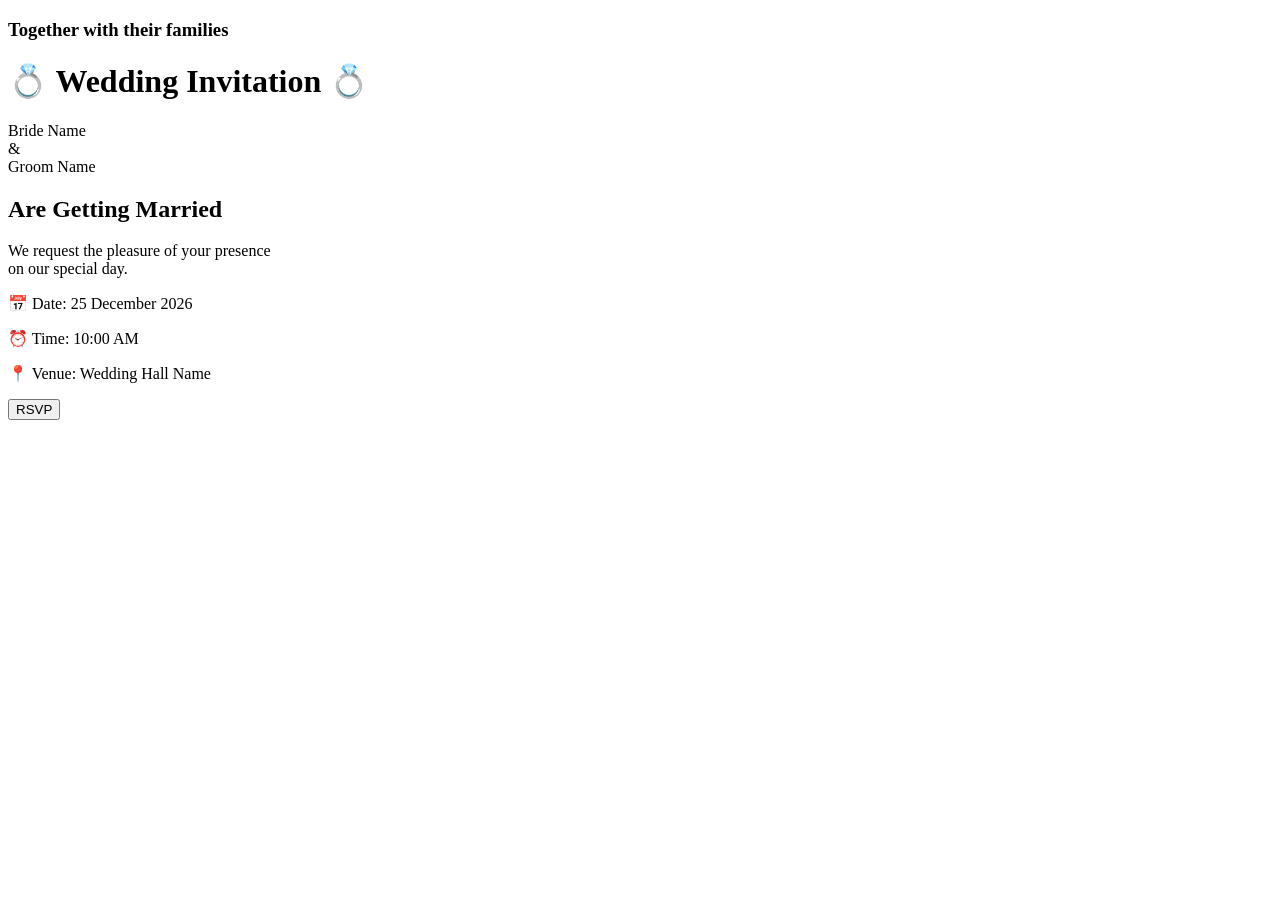
==== index.html @ 199845df "Create index.html" ====
<!DOCTYPE html>
<html lang="en">
<head>
    <meta charset="UTF-8">
    <meta name="viewport" content="width=device-width, initial-scale=1.0">
    <title>Wedding Invitation</title>
    <link rel="stylesheet" href="style.css">
</head>
<body>

<div class="invitation">

    <h3>Together with their families</h3>

    <h1>💍 Wedding Invitation 💍</h1>

    <p class="names">
        Bride Name
        <br>&
        <br>
        Groom Name
    </p>

    <h2>Are Getting Married</h2>

    <p>
        We request the pleasure of your presence<br>
        on our special day.
    </p>

    <div class="details">
        <p>📅 Date: 25 December 2026</p>
        <p>⏰ Time: 10:00 AM</p>
        <p>📍 Venue: Wedding Hall Name</p>
    </div>

    <button onclick="showMessage()">
        RSVP
    </button>

</div>

<script src="script.js"></script>

</body>
</html>
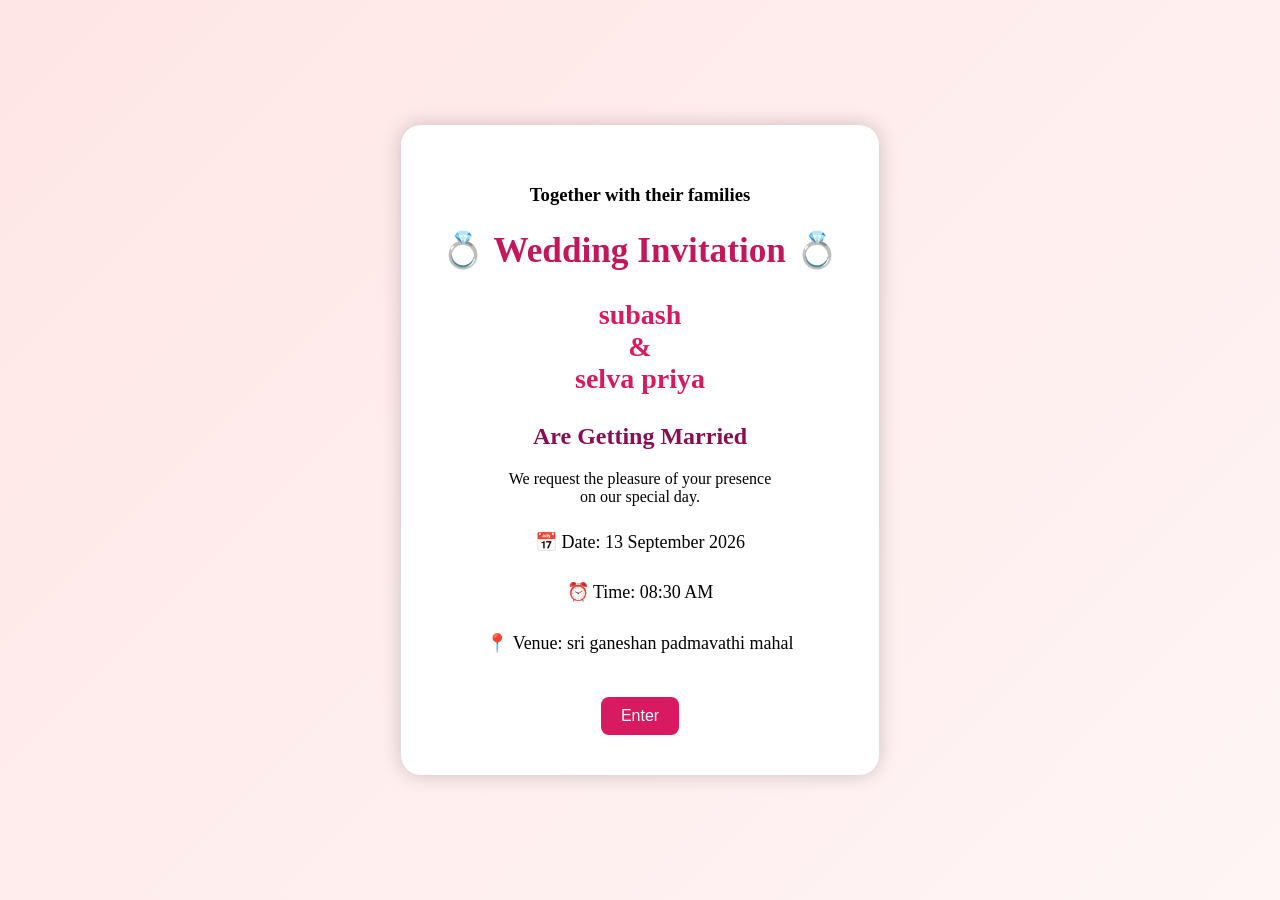
==== commit 952df08d: "Update index.html" ====
--- a/index.html
+++ b/index.html
@@ -15,10 +15,10 @@
     <h1>💍 Wedding Invitation 💍</h1>
 
     <p class="names">
-        Bride Name
+        subash 
         <br>&
         <br>
-        Groom Name
+        selva priya 
     </p>
 
     <h2>Are Getting Married</h2>
@@ -29,13 +29,13 @@
     </p>
 
     <div class="details">
-        <p>📅 Date: 25 December 2026</p>
-        <p>⏰ Time: 10:00 AM</p>
-        <p>📍 Venue: Wedding Hall Name</p>
+        <p>📅 Date: 13 September 2026</p>
+        <p>⏰ Time: 08:30 AM</p>
+        <p>📍 Venue: sri ganeshan padmavathi mahal</p>
     </div>
 
     <button onclick="showMessage()">
-        RSVP
+        Enter
     </button>
 
 </div>
--- a/style.css
+++ b/style.css
@@ -0,0 +1,55 @@
+body {
+    margin: 0;
+    padding: 0;
+    font-family: Georgia, serif;
+    background: linear-gradient(135deg, #ffe6e6, #fff5f5);
+    display: flex;
+    justify-content: center;
+    align-items: center;
+    min-height: 100vh;
+}
+
+.invitation {
+    background: white;
+    padding: 40px;
+    border-radius: 20px;
+    text-align: center;
+    max-width: 500px;
+    box-shadow: 0 0 20px rgba(0,0,0,0.2);
+}
+
+h1 {
+    color: #c2185b;
+    font-size: 2.2em;
+}
+
+h2 {
+    color: #880e4f;
+}
+
+.names {
+    font-size: 28px;
+    font-weight: bold;
+    color: #d81b60;
+}
+
+.details {
+    margin-top: 20px;
+    font-size: 18px;
+    line-height: 1.8;
+}
+
+button {
+    margin-top: 20px;
+    padding: 10px 20px;
+    border: none;
+    background: #d81b60;
+    color: white;
+    border-radius: 8px;
+    cursor: pointer;
+    font-size: 16px;
+}
+
+button:hover {
+    background: #ad1457;
+}
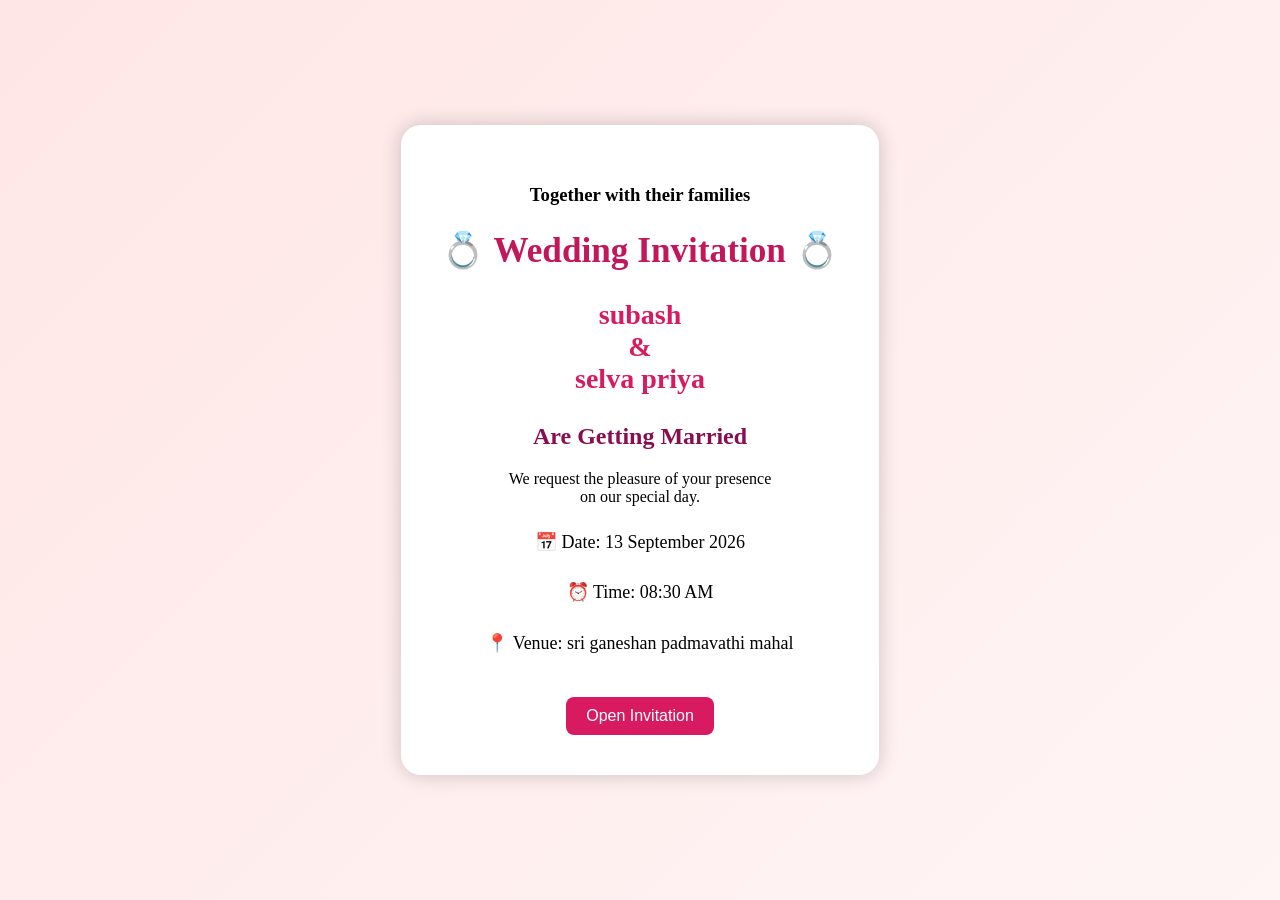
==== commit 6c1906e7: "Update index.html" ====
--- a/index.html
+++ b/index.html
@@ -34,9 +34,10 @@
         <p>📍 Venue: sri ganeshan padmavathi mahal</p>
     </div>
 
-    <button onclick="showMessage()">
-        Enter
+    <button onclick="window.location.href='invitation.html'">
+Open Invitation
     </button>
+    
 
 </div>
 
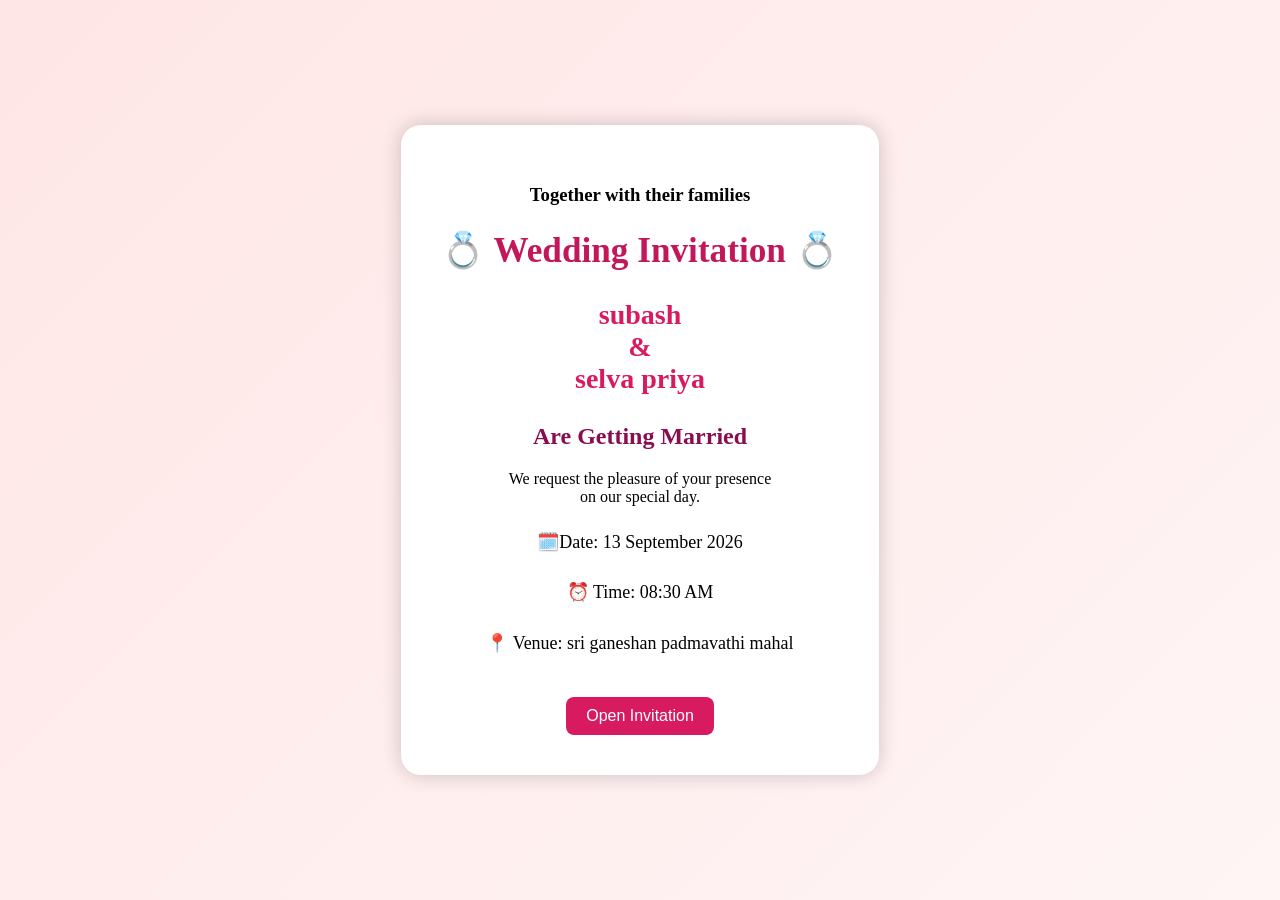
==== commit c935702a: "Update index.html" ====
--- a/index.html
+++ b/index.html
@@ -29,7 +29,7 @@
     </p>
 
     <div class="details">
-        <p>📅 Date: 13 September 2026</p>
+        <p>🗓️Date: 13 September 2026</p>
         <p>⏰ Time: 08:30 AM</p>
         <p>📍 Venue: sri ganeshan padmavathi mahal</p>
     </div>
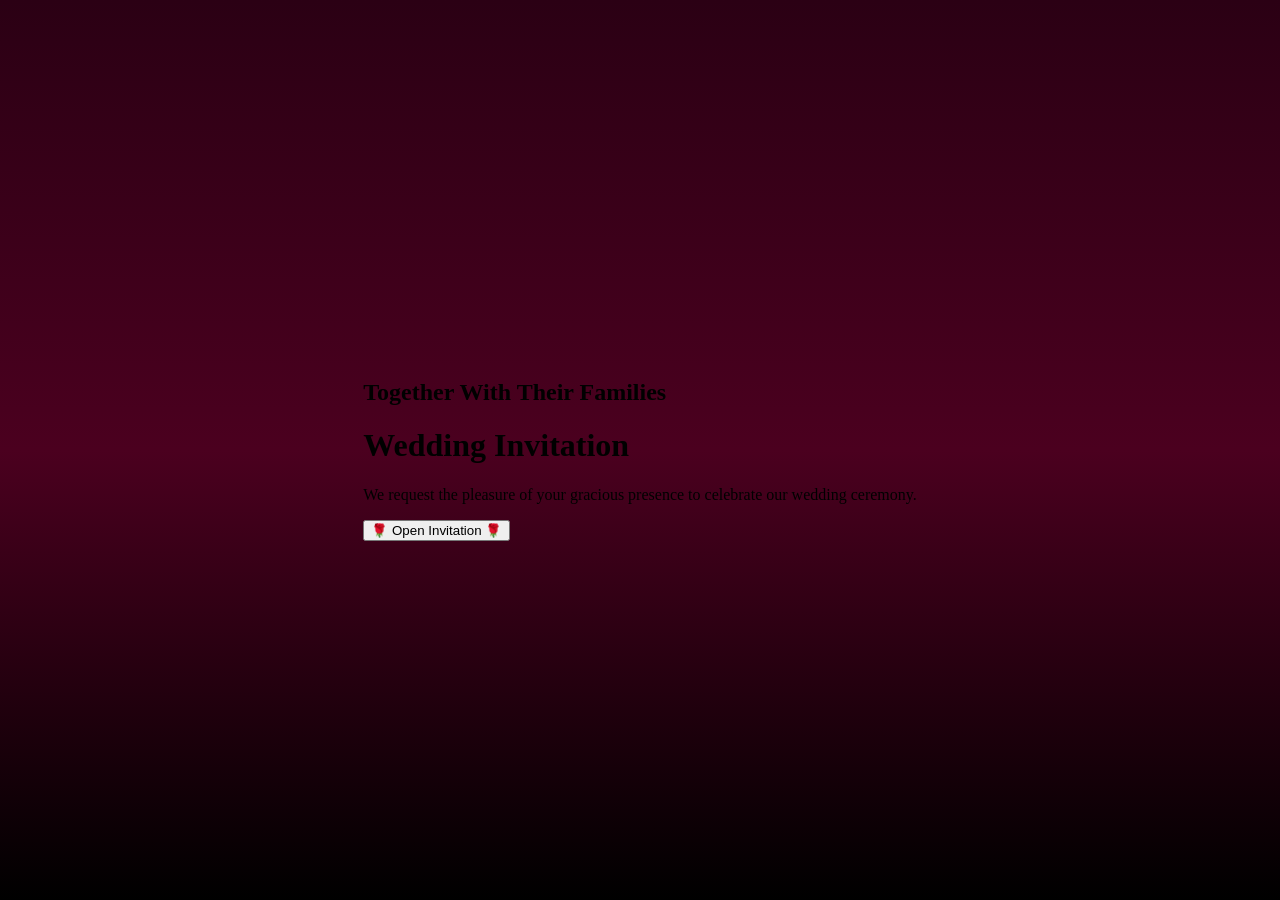
==== commit 12906609: "Update index.html" ====
--- a/index.html
+++ b/index.html
@@ -4,42 +4,35 @@
     <meta charset="UTF-8">
     <meta name="viewport" content="width=device-width, initial-scale=1.0">
     <title>Wedding Invitation</title>
+
     <link rel="stylesheet" href="style.css">
+
+    <!-- Google Fonts -->
+    <link href="https://fonts.googleapis.com/css2?family=Cinzel:wght@400;700&family=Great+Vibes&display=swap" rel="stylesheet">
 </head>
+
 <body>
 
-<div class="invitation">
+    <!-- Rose Petals -->
+    <div id="petals"></div>
 
-    <h3>Together with their families</h3>
+    <!-- Welcome Card -->
+    <div class="welcome-card">
 
-    <h1>💍 Wedding Invitation 💍</h1>
+        <h2>Together With Their Families</h2>
 
-    <p class="names">
-        subash 
-        <br>&
-        <br>
-        selva priya 
-    </p>
+        <h1>Wedding Invitation</h1>
 
-    <h2>Are Getting Married</h2>
+        <p class="welcome-text">
+            We request the pleasure of your gracious presence
+            to celebrate our wedding ceremony.
+        </p>
 
-    <p>
-        We request the pleasure of your presence<br>
-        on our special day.
-    </p>
+        <button onclick="openInvitation()">
+            🌹 Open Invitation 🌹
+        </button>
 
-    <div class="details">
-        <p>🗓️Date: 13 September 2026</p>
-        <p>⏰ Time: 08:30 AM</p>
-        <p>📍 Venue: sri ganeshan padmavathi mahal</p>
     </div>
-
-    <button onclick="window.location.href='invitation.html'">
-Open Invitation
-    </button>
-    
-
-</div>
 
 <script src="script.js"></script>
 
--- a/style.css
+++ b/style.css
@@ -1,55 +1,35 @@
-body {
-    margin: 0;
-    padding: 0;
-    font-family: Georgia, serif;
-    background: linear-gradient(135deg, #ffe6e6, #fff5f5);
-    display: flex;
-    justify-content: center;
-    align-items: center;
-    min-height: 100vh;
+body{
+    margin:0;
+    overflow:hidden;
+    display:flex;
+    justify-content:center;
+    align-items:center;
+    min-height:100vh;
+    background:linear-gradient(180deg,#2b0014,#4b001f,#000);
 }
 
-.invitation {
-    background: white;
-    padding: 40px;
-    border-radius: 20px;
-    text-align: center;
-    max-width: 500px;
-    box-shadow: 0 0 20px rgba(0,0,0,0.2);
+img{
+    width:100%;
+    max-width:700px;
+    border-radius:15px;
+    box-shadow:0 0 30px rgba(255,0,80,.5);
+    position:relative;
+    z-index:2;
 }
 
-h1 {
-    color: #c2185b;
-    font-size: 2.2em;
+.petal{
+    position:fixed;
+    top:-50px;
+    pointer-events:none;
+    z-index:1;
+    animation:fall linear infinite;
 }
 
-h2 {
-    color: #880e4f;
+@keyframes fall{
+    from{
+        transform:translateY(-10vh) rotate(0deg);
+    }
+    to{
+        transform:translateY(110vh) rotate(360deg);
+    }
 }
-
-.names {
-    font-size: 28px;
-    font-weight: bold;
-    color: #d81b60;
-}
-
-.details {
-    margin-top: 20px;
-    font-size: 18px;
-    line-height: 1.8;
-}
-
-button {
-    margin-top: 20px;
-    padding: 10px 20px;
-    border: none;
-    background: #d81b60;
-    color: white;
-    border-radius: 8px;
-    cursor: pointer;
-    font-size: 16px;
-}
-
-button:hover {
-    background: #ad1457;
-}
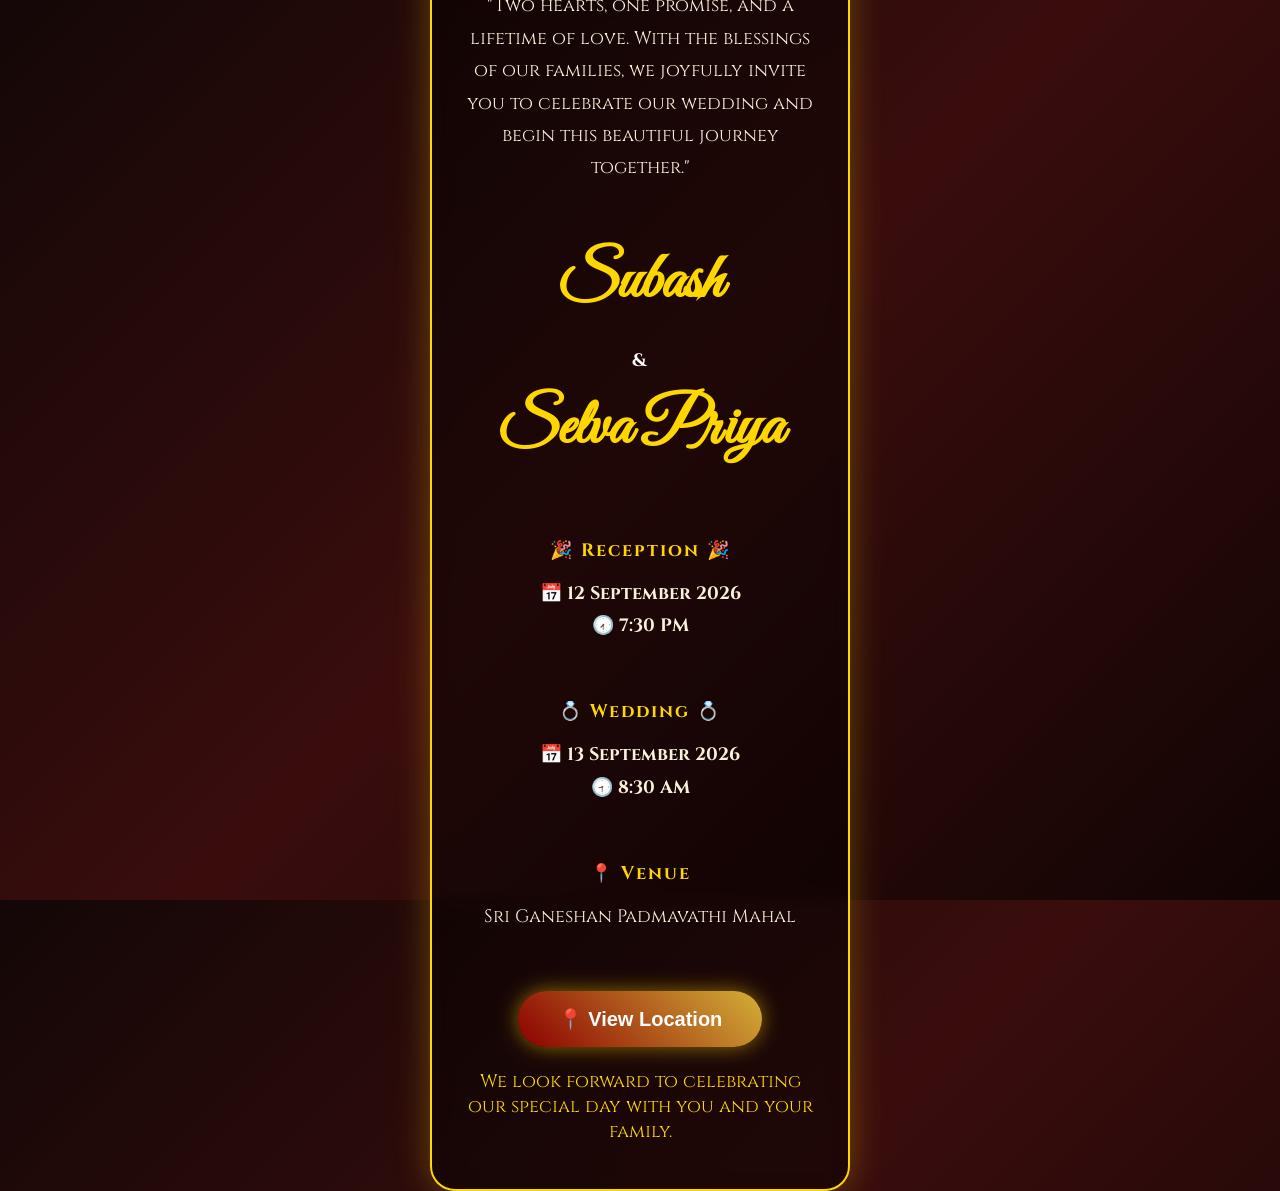
==== commit 20324861: "Update index.html" ====
--- a/index.html
+++ b/index.html
@@ -1,38 +1,78 @@
 <!DOCTYPE html>
 <html lang="en">
 <head>
-    <meta charset="UTF-8">
-    <meta name="viewport" content="width=device-width, initial-scale=1.0">
-    <title>Wedding Invitation</title>
+<meta charset="UTF-8">
+<meta name="viewport" content="width=device-width, initial-scale=1.0">
 
-    <link rel="stylesheet" href="style.css">
+<title>Subash ❤️ Selva Priya Wedding Invitation</title>
 
-    <!-- Google Fonts -->
-    <link href="https://fonts.googleapis.com/css2?family=Cinzel:wght@400;700&family=Great+Vibes&display=swap" rel="stylesheet">
+<link rel="stylesheet" href="style.css">
+
+<link href="https://fonts.googleapis.com/css2?family=Great+Vibes&family=Cinzel:wght@400;600;700&display=swap" rel="stylesheet">
 </head>
 
 <body>
 
-    <!-- Rose Petals -->
-    <div id="petals"></div>
+<div id="petals"></div>
 
-    <!-- Welcome Card -->
-    <div class="welcome-card">
+<div class="welcome-card">
 
-        <h2>Together With Their Families</h2>
+<h2>With the Blessings of Our Families</h2>
 
-        <h1>Wedding Invitation</h1>
+<h1>Wedding Invitation</h1>
 
-        <p class="welcome-text">
-            We request the pleasure of your gracious presence
-            to celebrate our wedding ceremony.
-        </p>
+<p class="welcome-text">
+"Two hearts, one promise, and a lifetime of love.
+With the blessings of our families, we joyfully invite you to celebrate our wedding and begin this beautiful journey together."
+</p>
 
-        <button onclick="openInvitation()">
-            🌹 Open Invitation 🌹
-        </button>
+<br>
 
-    </div>
+<h1 style="font-size:65px;">Subash</h1>
+
+<h2 style="color:#ffffff;">&</h2>
+
+<h1 style="font-size:65px;">Selva Priya</h1>
+
+<br><br>
+
+<h2 style="color:gold;">🎉 Reception 🎉</h2>
+
+<p class="welcome-text">
+📅 <b>12 September 2026</b><br>
+🕢 <b>7:30 PM</b>
+</p>
+
+<br>
+
+<h2 style="color:gold;">💍 Wedding 💍</h2>
+
+<p class="welcome-text">
+📅 <b>13 September 2026</b><br>
+🕣 <b>8:30 AM</b>
+</p>
+
+<br>
+
+<h2 style="color:gold;">📍 Venue</h2>
+
+<p class="welcome-text">
+Sri Ganeshan Padmavathi Mahal
+</p>
+
+<br>
+
+<a href="https://maps.app.goo.gl/QaE5LaAjvBfJkAhX9" target="_blank">
+<button>📍 View Location</button>
+</a>
+
+<br><br>
+
+<p style="color:#FFD700;font-size:18px;">
+We look forward to celebrating our special day with you and your family.
+</p>
+
+</div>
 
 <script src="script.js"></script>
 
--- a/style.css
+++ b/style.css
@@ -1,35 +1,146 @@
+/* Google Fonts */
+@import url('https://fonts.googleapis.com/css2?family=Cinzel:wght@400;600;700&family=Great+Vibes&display=swap');
+
+*{
+    margin:0;
+    padding:0;
+    box-sizing:border-box;
+}
+
 body{
-    margin:0;
+    background:linear-gradient(135deg,#140707,#3a0d0d,#120404);
     overflow:hidden;
+    height:100vh;
     display:flex;
     justify-content:center;
     align-items:center;
-    min-height:100vh;
-    background:linear-gradient(180deg,#2b0014,#4b001f,#000);
+    font-family:'Cinzel',serif;
+    position:relative;
 }
 
-img{
+/* Welcome Card */
+
+.welcome-card{
+    width:90%;
+    max-width:420px;
+    text-align:center;
+    background:rgba(0,0,0,.45);
+    padding:45px 30px;
+    border:2px solid gold;
+    border-radius:25px;
+    backdrop-filter:blur(10px);
+    box-shadow:0 0 35px rgba(255,215,0,.3);
+    animation:fadeZoom 1.5s ease;
+    z-index:10;
+}
+
+.welcome-card h2{
+    color:#ffffff;
+    font-size:18px;
+    letter-spacing:2px;
+    margin-bottom:15px;
+}
+
+.welcome-card h1{
+    font-family:'Great Vibes',cursive;
+    color:gold;
+    font-size:58px;
+    margin-bottom:25px;
+}
+
+.welcome-text{
+    color:#f8f2dc;
+    font-size:18px;
+    line-height:1.8;
+    margin-bottom:35px;
+}
+
+button{
+    background:linear-gradient(45deg,#8B0000,#d4af37);
+    color:white;
+    border:none;
+    padding:16px 40px;
+    border-radius:40px;
+    font-size:20px;
+    cursor:pointer;
+    transition:.4s;
+    font-weight:bold;
+    box-shadow:0 0 20px rgba(255,215,0,.5);
+}
+
+button:hover{
+    transform:scale(1.08);
+    box-shadow:0 0 30px gold;
+}
+
+/* Rose Petals */
+
+#petals{
+    position:fixed;
+    top:0;
+    left:0;
     width:100%;
-    max-width:700px;
-    border-radius:15px;
-    box-shadow:0 0 30px rgba(255,0,80,.5);
-    position:relative;
-    z-index:2;
+    height:100%;
+    pointer-events:none;
+    overflow:hidden;
 }
 
 .petal{
-    position:fixed;
-    top:-50px;
-    pointer-events:none;
-    z-index:1;
+    position:absolute;
+    top:-60px;
+    font-size:28px;
     animation:fall linear infinite;
 }
 
 @keyframes fall{
-    from{
-        transform:translateY(-10vh) rotate(0deg);
-    }
-    to{
-        transform:translateY(110vh) rotate(360deg);
-    }
+
+0%{
+transform:translateY(-60px) rotate(0deg);
+opacity:1;
 }
+
+100%{
+transform:translateY(120vh) rotate(360deg);
+opacity:.8;
+}
+
+}
+
+/* Card Animation */
+
+@keyframes fadeZoom{
+
+0%{
+opacity:0;
+transform:scale(.85);
+}
+
+100%{
+opacity:1;
+transform:scale(1);
+}
+
+}
+
+/* Mobile */
+
+@media(max-width:600px){
+
+.welcome-card{
+padding:35px 22px;
+}
+
+.welcome-card h1{
+font-size:46px;
+}
+
+.welcome-text{
+font-size:16px;
+}
+
+button{
+font-size:18px;
+padding:14px 30px;
+}
+
+}
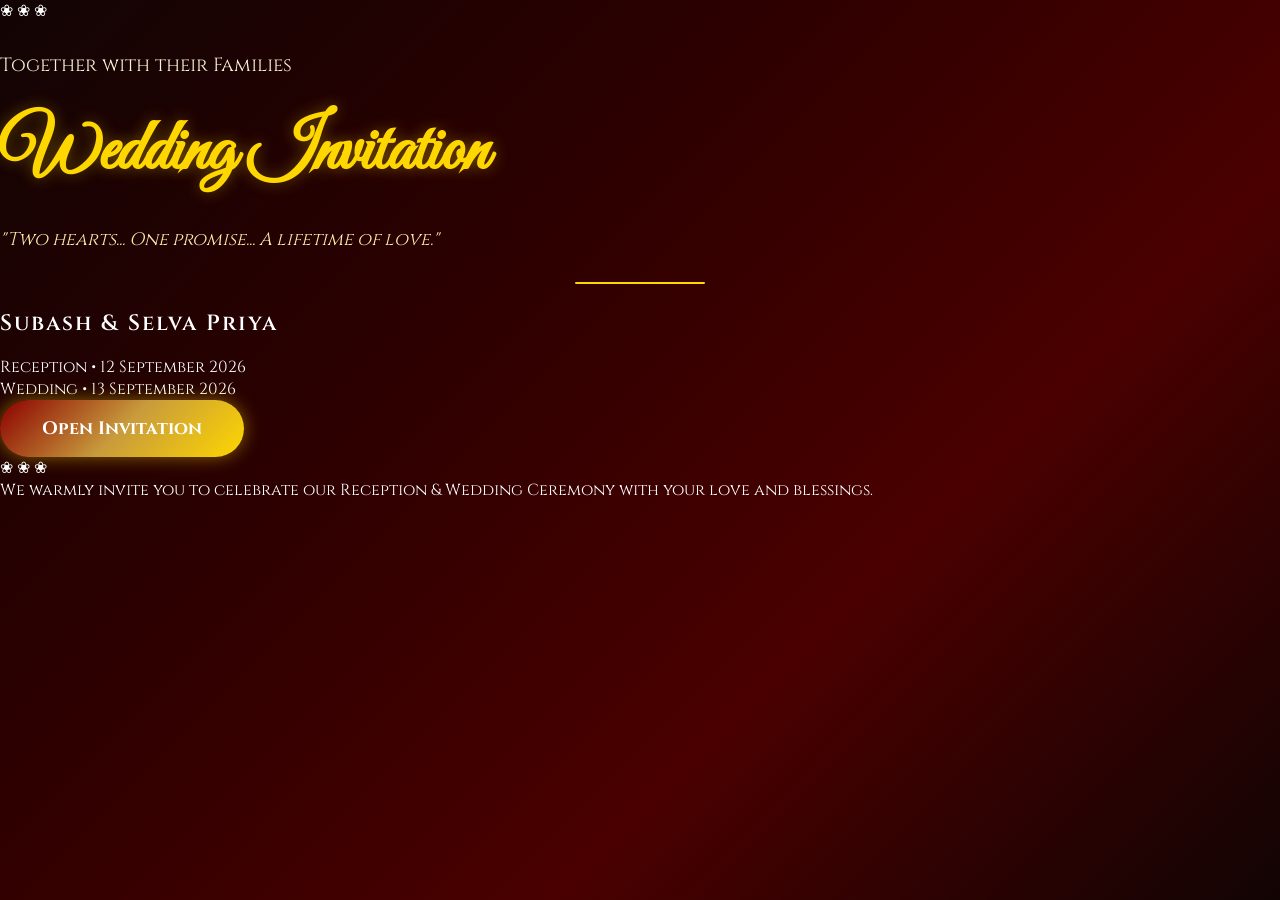
==== commit ac28fca3: "Update index.html" ====
--- a/index.html
+++ b/index.html
@@ -1,78 +1,98 @@
 <!DOCTYPE html>
 <html lang="en">
+
 <head>
+
 <meta charset="UTF-8">
 <meta name="viewport" content="width=device-width, initial-scale=1.0">
 
-<title>Subash ❤️ Selva Priya Wedding Invitation</title>
+<title>Subash ❤️ Selva Priya | Wedding Invitation</title>
 
 <link rel="stylesheet" href="style.css">
 
-<link href="https://fonts.googleapis.com/css2?family=Great+Vibes&family=Cinzel:wght@400;600;700&display=swap" rel="stylesheet">
+<link href="https://fonts.googleapis.com/css2?family=Great+Vibes&family=Cinzel:wght@400;500;600;700&display=swap" rel="stylesheet">
+
 </head>
 
 <body>
 
+<!-- Floating Petals -->
 <div id="petals"></div>
 
-<div class="welcome-card">
+<!-- Background Glow -->
+<div class="bg-glow glow1"></div>
+<div class="bg-glow glow2"></div>
+<div class="bg-glow glow3"></div>
 
-<h2>With the Blessings of Our Families</h2>
+<!-- Welcome Screen -->
 
-<h1>Wedding Invitation</h1>
+<section class="hero">
+
+<div class="glass-card">
+
+<div class="top-flower">❀ ❀ ❀</div>
 
 <p class="welcome-text">
-"Two hearts, one promise, and a lifetime of love.
-With the blessings of our families, we joyfully invite you to celebrate our wedding and begin this beautiful journey together."
+Together with their Families
 </p>
+
+<h1 class="main-title">
+Wedding Invitation
+</h1>
+
+<p class="quote">
+
+"Two hearts...
+One promise...
+A lifetime of love."
+
+</p>
+
+<div class="divider"></div>
+
+<h2 class="couple-name">
+
+Subash
+
+<span>&</span>
+
+Selva Priya
+
+</h2>
+
+<p class="date-preview">
+
+Reception • 12 September 2026
 
 <br>
 
-<h1 style="font-size:65px;">Subash</h1>
+Wedding • 13 September 2026
 
-<h2 style="color:#ffffff;">&</h2>
-
-<h1 style="font-size:65px;">Selva Priya</h1>
-
-<br><br>
-
-<h2 style="color:gold;">🎉 Reception 🎉</h2>
-
-<p class="welcome-text">
-📅 <b>12 September 2026</b><br>
-🕢 <b>7:30 PM</b>
 </p>
 
-<br>
+<button class="open-btn" onclick="openInvitation()">
 
-<h2 style="color:gold;">💍 Wedding 💍</h2>
+Open Invitation
 
-<p class="welcome-text">
-📅 <b>13 September 2026</b><br>
-🕣 <b>8:30 AM</b>
-</p>
+</button>
 
-<br>
+<div class="bottom-flower">
 
-<h2 style="color:gold;">📍 Venue</h2>
-
-<p class="welcome-text">
-Sri Ganeshan Padmavathi Mahal
-</p>
-
-<br>
-
-<a href="https://maps.app.goo.gl/QaE5LaAjvBfJkAhX9" target="_blank">
-<button>📍 View Location</button>
-</a>
-
-<br><br>
-
-<p style="color:#FFD700;font-size:18px;">
-We look forward to celebrating our special day with you and your family.
-</p>
+❀ ❀ ❀
 
 </div>
+
+</div>
+
+</section>
+<!-- Decorative Bottom Text -->
+<div class="footer-note">
+    We warmly invite you to celebrate
+    our Reception & Wedding Ceremony
+    with your love and blessings.
+</div>
+
+</section>
 
 <script src="script.js"></script>
 
--- a/style.css
+++ b/style.css
@@ -1,5 +1,4 @@
-/* Google Fonts */
-@import url('https://fonts.googleapis.com/css2?family=Cinzel:wght@400;600;700&family=Great+Vibes&display=swap');
+@import url('https://fonts.googleapis.com/css2?family=Great+Vibes&family=Cinzel:wght@400;500;600;700&display=swap');
 
 *{
     margin:0;
@@ -7,73 +6,20 @@
     box-sizing:border-box;
 }
 
+html{
+    scroll-behavior:smooth;
+}
+
 body{
-    background:linear-gradient(135deg,#140707,#3a0d0d,#120404);
-    overflow:hidden;
-    height:100vh;
-    display:flex;
-    justify-content:center;
-    align-items:center;
     font-family:'Cinzel',serif;
+    background:linear-gradient(135deg,#120404,#2b0000,#4a0000,#120404);
+    min-height:100vh;
+    overflow-x:hidden;
+    color:#fff;
     position:relative;
 }
 
-/* Welcome Card */
-
-.welcome-card{
-    width:90%;
-    max-width:420px;
-    text-align:center;
-    background:rgba(0,0,0,.45);
-    padding:45px 30px;
-    border:2px solid gold;
-    border-radius:25px;
-    backdrop-filter:blur(10px);
-    box-shadow:0 0 35px rgba(255,215,0,.3);
-    animation:fadeZoom 1.5s ease;
-    z-index:10;
-}
-
-.welcome-card h2{
-    color:#ffffff;
-    font-size:18px;
-    letter-spacing:2px;
-    margin-bottom:15px;
-}
-
-.welcome-card h1{
-    font-family:'Great Vibes',cursive;
-    color:gold;
-    font-size:58px;
-    margin-bottom:25px;
-}
-
-.welcome-text{
-    color:#f8f2dc;
-    font-size:18px;
-    line-height:1.8;
-    margin-bottom:35px;
-}
-
-button{
-    background:linear-gradient(45deg,#8B0000,#d4af37);
-    color:white;
-    border:none;
-    padding:16px 40px;
-    border-radius:40px;
-    font-size:20px;
-    cursor:pointer;
-    transition:.4s;
-    font-weight:bold;
-    box-shadow:0 0 20px rgba(255,215,0,.5);
-}
-
-button:hover{
-    transform:scale(1.08);
-    box-shadow:0 0 30px gold;
-}
-
-/* Rose Petals */
+/* Falling Petals */
 
 #petals{
     position:fixed;
@@ -81,21 +27,27 @@
     left:0;
     width:100%;
     height:100%;
+    overflow:hidden;
     pointer-events:none;
-    overflow:hidden;
+    z-index:1;
 }
 
 .petal{
     position:absolute;
     top:-60px;
-    font-size:28px;
+    font-size:26px;
     animation:fall linear infinite;
+    opacity:.9;
 }
 
 @keyframes fall{
 
 0%{
-transform:translateY(-60px) rotate(0deg);
+transform:translateY(-80px) rotate(0deg);
+opacity:0;
+}
+
+10%{
 opacity:1;
 }
 
@@ -106,41 +58,248 @@
 
 }
 
-/* Card Animation */
-
-@keyframes fadeZoom{
+/* Premium Card */
+
+.welcome-card{
+    position:relative;
+    z-index:10;
+    width:92%;
+    max-width:700px;
+    margin:50px auto;
+    padding:50px 35px;
+    text-align:center;
+
+    background:rgba(20,8,8,.75);
+
+    border:2px solid rgba(255,215,0,.7);
+
+    border-radius:28px;
+
+    backdrop-filter:blur(12px);
+
+    box-shadow:
+    0 0 18px rgba(255,215,0,.35),
+    0 0 45px rgba(0,0,0,.6);
+
+    animation:fadeIn 1.4s ease;
+}
+
+/* Decorative Border */
+
+.welcome-card::before{
+
+content:"";
+
+position:absolute;
+
+top:10px;
+left:10px;
+right:10px;
+bottom:10px;
+
+border:1px solid rgba(255,215,0,.45);
+
+border-radius:20px;
+
+pointer-events:none;
+
+}
+
+/* Headings */
+
+h1{
+
+font-family:'Great Vibes',cursive;
+
+font-size:72px;
+
+color:#FFD700;
+
+margin-bottom:15px;
+
+text-shadow:0 0 15px rgba(255,215,0,.35);
+
+}
+
+h2{
+
+font-size:22px;
+
+font-weight:600;
+
+letter-spacing:2px;
+
+color:#ffffff;
+
+margin-bottom:18px;
+
+}
+
+.welcome-text{
+
+font-size:19px;
+
+line-height:1.9;
+
+color:#f8f1d5;
+
+margin:25px 0;
+
+}
+
+/* Divider */
+
+.divider{
+
+width:130px;
+
+height:2px;
+
+background:gold;
+
+margin:25px auto;
+
+border-radius:10px;
+
+}
+/* Buttons */
+
+button{
+    background:linear-gradient(135deg,#8B0000,#c89b3c,#FFD700);
+    color:white;
+    border:none;
+    padding:16px 42px;
+    border-radius:50px;
+    font-size:18px;
+    font-family:'Cinzel',serif;
+    font-weight:bold;
+    cursor:pointer;
+    transition:0.4s ease;
+    box-shadow:0 0 18px rgba(255,215,0,.45);
+}
+
+button:hover{
+    transform:translateY(-4px) scale(1.05);
+    box-shadow:0 0 28px rgba(255,215,0,.8);
+}
+
+button:active{
+    transform:scale(.98);
+}
+
+a{
+    text-decoration:none;
+}
+
+/* Wedding Sections */
+
+.section-title{
+    color:#FFD700;
+    font-size:30px;
+    margin-top:25px;
+    margin-bottom:15px;
+    font-weight:700;
+}
+
+.section-box{
+    background:rgba(255,255,255,.05);
+    border:1px solid rgba(255,215,0,.25);
+    border-radius:18px;
+    padding:18px;
+    margin:18px 0;
+    box-shadow:0 0 15px rgba(255,215,0,.08);
+}
+
+.section-box p{
+    font-size:18px;
+    line-height:1.8;
+    color:#fff8dc;
+}
+
+/* Quote */
+
+.quote{
+    font-style:italic;
+    color:#ffe9a8;
+    font-size:18px;
+    line-height:1.9;
+    margin:25px 0;
+}
+
+/* Footer */
+
+.footer{
+    margin-top:35px;
+    color:#FFD700;
+    font-size:18px;
+}
+
+/* Animation */
+
+@keyframes fadeIn{
 
 0%{
 opacity:0;
-transform:scale(.85);
+transform:translateY(30px) scale(.95);
 }
 
 100%{
 opacity:1;
-transform:scale(1);
+transform:translateY(0) scale(1);
 }
 
 }
 
 /* Mobile */
 
-@media(max-width:600px){
+@media(max-width:768px){
 
 .welcome-card{
-padding:35px 22px;
-}
-
-.welcome-card h1{
-font-size:46px;
+    width:94%;
+    padding:35px 22px;
+    margin:25px auto;
+}
+
+h1{
+    font-size:52px;
+}
+
+h2{
+    font-size:18px;
 }
 
 .welcome-text{
-font-size:16px;
+    font-size:16px;
+    line-height:1.7;
+}
+
+.section-title{
+    font-size:24px;
+}
+
+.section-box p{
+    font-size:16px;
 }
 
 button{
-font-size:18px;
-padding:14px 30px;
-}
-
-}
+    width:100%;
+    padding:15px;
+    font-size:17px;
+}
+
+}
+
+/* Gold Scrollbar */
+
+::-webkit-scrollbar{
+    width:8px;
+}
+
+::-webkit-scrollbar-track{
+    background:#1b0000;
+}
+
+::-webkit-scrollbar-thumb{
+    background:gold;
+    border-radius:10px;
+}
